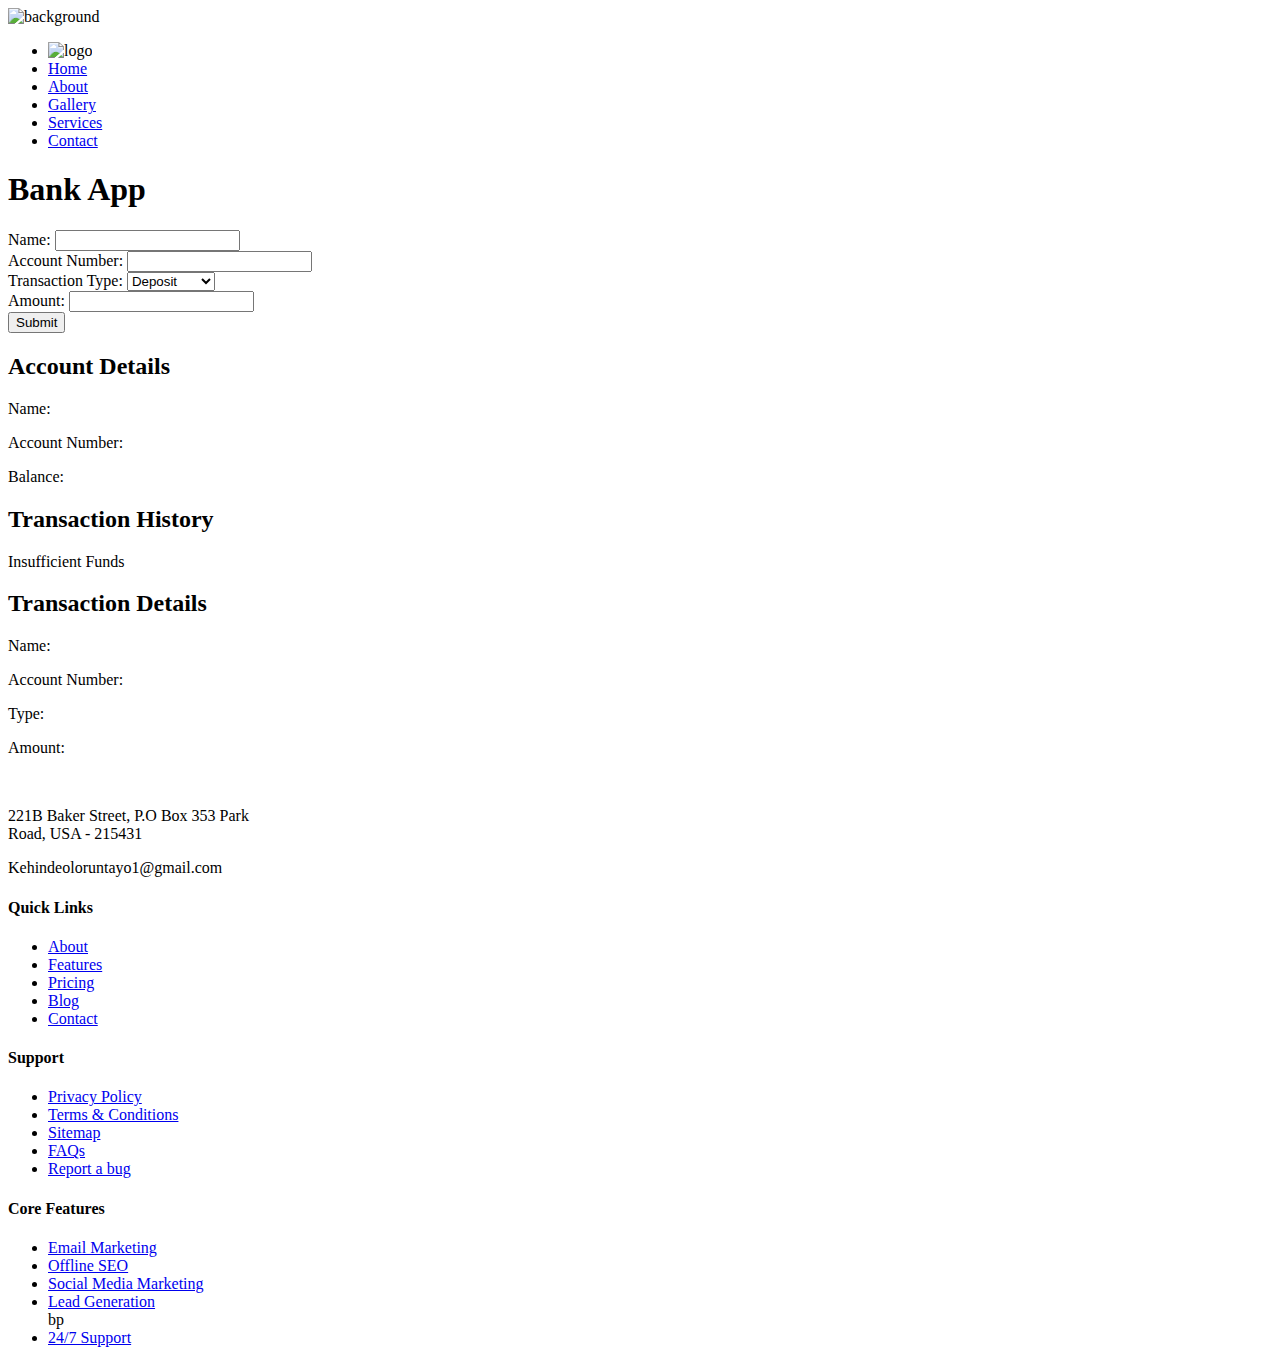
==== index.html @ 7b99bd31 "create index.html" ====
<!DOCTYPE html>
<html lang="en">

<head>
    <meta charset="UTF-8">
    <meta name="viewport" content="width=device-width, initial-scale=1.0">
    <script src="js/jquery-3.6.4.js"></script>
    <script src="js/script.js"></script>
    <link rel="stylesheet" href="css/bootstrap.min.css" type="text/css">
    <link rel="stylesheet" href="css/styles.css" type="text/css">
    <link href="vendor/bootstrap-icons/bootstrap-icons.css" rel="stylesheet">
    <link rel="icon" href="./img/logo.jpeg">
    <title>Bank Account</title>
</head>

<body>
    <div class="background">
        <img src="./img/pexels-michael-steinberg-342943.jpg" alt="background">
    </div>
    <nav id="navbar" class="navbar">
        <ul>
            <li><img src="./img/logo.jpeg" class="images" alt="logo"></li>
            <li><a class="nav-link active" href="./index.html">Home</a></li>
            <li><a class="nav-link" href="./about.html">About</a></li>
            <li><a class="nav-link" href="./gallery.html">Gallery</a></li>
            <li><a class="nav-link" href="./services.html">Services</a></li>
            <li><a class="nav-link" href="./contactus.html">Contact</a></li>
        </ul>
    </nav>
    <div class="row row-task mt-5">
        <div class="container content">
            <div class="col">
                <h1>Bank App</h1>
                <form id="bankForm">
                    <label for="name">Name:</label>
                    <input type="text" id="name" required><br>

                    <label for="accountNumber">Account Number:</label>
                    <input type="text" id="accountNumber" required><br>

                    <label for="transactionType">Transaction Type:</label>
                    <select id="transactionType" required>
                        <option value="deposit">Deposit</option>
                        <option value="withdrawal">Withdrawal</option>
                    </select><br>

                    <label for="amount">Amount:</label>
                    <input type="number" id="amount" required><br>

                    <button type="submit">Submit</button>
                </form>
            </div>
        </div>
        <div class="container Details">
            <div class="col">
                <div id="accountDetails">
                    <h2>Account Details</h2>
                    <p>Name: <span class="name"></span></p>
                    <p>Account Number: <span class="accountNumber"></span></p>
                    <p>Balance: <span class="balance"></span></p>
                </div>

                <div id="transactionHistory">
                    <h2>Transaction History</h2>
                    <ul id="transactions"></ul>
                </div>

                <div id="insufficientFundsMessage">
                    Insufficient Funds
                </div>

                <div id="transactionDetails">
                    <h2>Transaction Details</h2>
                    <p>Name: <span class="name"></span></p>
                    <p>Account Number: <span class="accountNumber"></span></p>
                    <p>Type: <span class="type"></span></p>
                    <p>Amount: <span class="amount"></span></p>
                </div>
            </div>
        </div>
    </div>
    <div class="footer-main" data-background="assets/img/shape/footer_bg.png">
        <div class="footer-area footer-padding">
            <div class="container">
                <div class="row d-flex justify-content-between">
                    <div class="col-lg-3 col-md-4 col-sm-8">
                        <div class="single-footer-caption mb-50">
                            <div class="single-footer-caption mb-30">

                                <div class="footer-logo">
                                    <a href="index.html"><img src="" alt=""></a>
                                </div>
                                <div class="footer-tittle">
                                    <div class="footer-pera">
                                        <p class="info1">221B Baker Street, P.O Box 353 Park <br> Road, USA - 215431</p>
                                        <p class="info2">Kehindeoloruntayo1@gmail.com</p>
                                    </div>
                                </div>
                                <div class="footer-social">
                                    <a href="#"><i class="bi bi-facebook"></i></a>
                                    <a href="#"><i class="bi bi-twitter"></i></a>
                                    <a href="#"><i class="bi bi-instagram"></i></a>
                                    <a href="#"><i class="bi bi-linkedin"></i></a>
                                </div>
                            </div>
                        </div>
                    </div>
                    <div class="col-lg-2 col-md-4 col-sm-5">
                        <div class="single-footer-caption mb-50">
                            <div class="footer-tittle">
                                <h4>Quick Links</h4>
                                <ul>
                                    <li><a href="about.html">About</a></li>
                                    <li><a href="about.html">Features</a></li>
                                    <li><a href="single-blog.html">Pricing</a></li>
                                    <li><a href="blog.html">Blog</a></li>
                                    <li><a href="contact.html">Contact</a></li>
                                </ul>
                            </div>
                        </div>
                    </div>
                    <div class="col-lg-2 col-md-4 col-sm-7">
                        <div class="single-footer-caption mb-50">
                            <div class="footer-tittle">
                                <h4>Support</h4>
                                <ul>
                                    <li><a href="#">Privacy Policy</a></li>
                                    <li><a href="#">Terms & Conditions</a></li>
                                    <li><a href="#"> Sitemap</a></li>
                                    <li><a href="#">FAQs</a></li>
                                    <li><a href="#">Report a bug</a></li>
                                </ul>
                            </div>
                        </div>
                    </div>
                    <div class="col-lg-3 col-md-4 col-sm-5">
                        <div class="single-footer-caption mb-50">
                            <div class="footer-tittle">
                                <h4>Core Features</h4>
                                <ul>
                                    <li><a href="#">Email Marketing</a></li>
                                    <li><a href="#"> Offline SEO</a></li>
                                    <li><a href="#">Social Media Marketing</a></li>
                                    <li><a href="#">Lead Generation</a></li>bp
                                    <li><a href="#"> 24/7 Support</a></li>
                                </ul>
                            </div>
                        </div>
                    </div>
                </div>
            </div>
        </div>
        </footer>
</body>

</html>
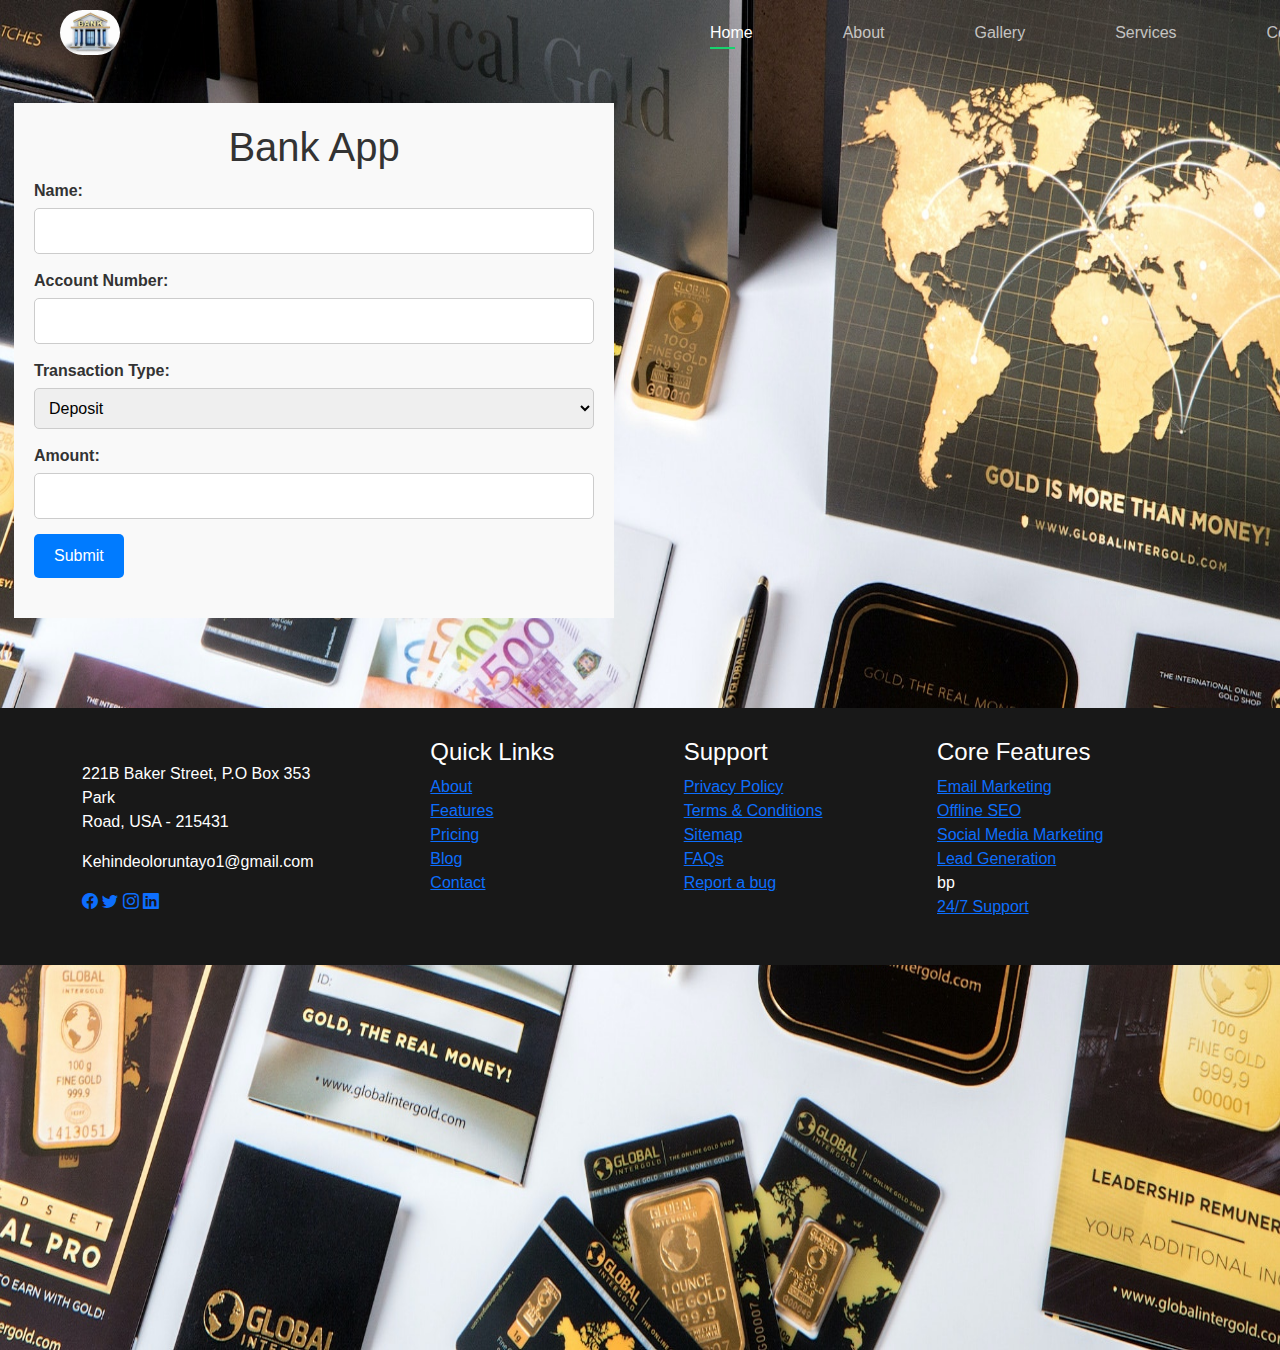
==== commit b620eb98: "edit html files" ====
--- a/index.html
+++ b/index.html
@@ -150,7 +150,7 @@
                 </div>
             </div>
         </div>
-        </footer>
+    </div>
 </body>
 
 </html>--- a/css/styles.css
+++ b/css/styles.css
@@ -0,0 +1,184 @@
+body {
+    font-family: Arial, sans-serif;
+    color: #333;
+    margin: 0;
+    padding: 0;
+}
+
+.content {
+    max-width: 600px;
+    background-color: #f9f9f9;
+    margin: 0 auto;
+    padding: 20px;
+}
+
+.navbar {
+    padding: 0;
+    margin-top: 10px;
+    margin-left: 60px;
+}
+
+.navbar ul {
+    margin: 0;
+    padding: 0;
+    display: flex;
+    list-style: none;
+    align-items: center;
+}
+
+.navbar li {
+    position: relative;
+}
+
+.navbar li+li {
+    margin-left: 90px;
+}
+
+.navbar img {
+    width: 60px;
+    margin-right: 500px;
+    border-radius: 50px;
+}
+
+.navbar a,
+.navbar a:focus {
+    display: flex;
+    align-items: center;
+    justify-content: space-between;
+    padding: 0;
+    font-family: "Poppins", sans-serif;
+    font-size: 16px;
+    font-weight: 400;
+    color: rgba(255, 255, 255, 0.7);
+    white-space: nowrap;
+    transition: 0.3s;
+}
+
+.navbar a i,
+.navbar a:focus i {
+    font-size: 12px;
+    line-height: 0;
+    margin-left: 5px;
+}
+
+.navbar a:before {
+    content: "";
+    position: absolute;
+    width: 0;
+    height: 2px;
+    bottom: -4px;
+    left: 0;
+    background-color: #18d26e;
+    visibility: hidden;
+    width: 0px;
+    transition: all 0.3s ease-in-out 0s;
+}
+
+.navbar a:hover:before,
+.navbar li:hover>a:before,
+.navbar .active:before {
+    visibility: visible;
+    width: 25px;
+}
+
+.navbar a:hover,
+.navbar .active,
+.navbar .active:focus,
+.navbar li:hover>a {
+    color: #fff;
+}
+
+.footer-main {
+    background-color: rgb(24, 24, 24);
+    margin-top: 40px;
+    padding: 30px;
+    color: #fff;
+    margin-top: 90px;
+}
+
+.background img {
+    width: 100%;
+    height: 150%;
+    background-size: cover;
+    position: absolute;
+    z-index: -1;
+    top: 0;
+}
+
+.Details {
+    max-width: 600px;
+}
+
+h1 {
+    text-align: center;
+}
+
+form {
+    margin-bottom: 20px;
+}
+
+label {
+    display: block;
+    margin-bottom: 5px;
+    font-weight: bold;
+}
+
+input[type="text"],
+input[type="number"],
+input[type="date"],
+input[type="time"],
+select {
+    width: 100%;
+    padding: 10px;
+    margin-bottom: 15px;
+    border: 1px solid #ccc;
+    border-radius: 5px;
+}
+
+button {
+    background-color: #007bff;
+    color: #fff;
+    padding: 10px 20px;
+    border: none;
+    border-radius: 5px;
+    cursor: pointer;
+}
+
+button:hover {
+    background-color: #0056b3;
+}
+
+#accountDetails,
+#transactionHistory,
+#insufficientFundsMessage,
+#transactionDetails {
+    background-color: #f1f1f1;
+    padding: 15px;
+    border-radius: 5px;
+    margin-bottom: 20px;
+    display: none;
+}
+
+#insufficientFundsMessage {
+    color: red;
+    font-weight: bolder;
+}
+
+#accountDetails h2,
+#transactionHistory h2,
+#transactionDetails h2 {
+    margin-top: 0;
+}
+
+ul {
+    list-style: none;
+    padding: 0;
+}
+
+#transactionHistory {
+    margin-bottom: 5px;
+}
+
+#transactionHistory li::before {
+    content: "• ";
+}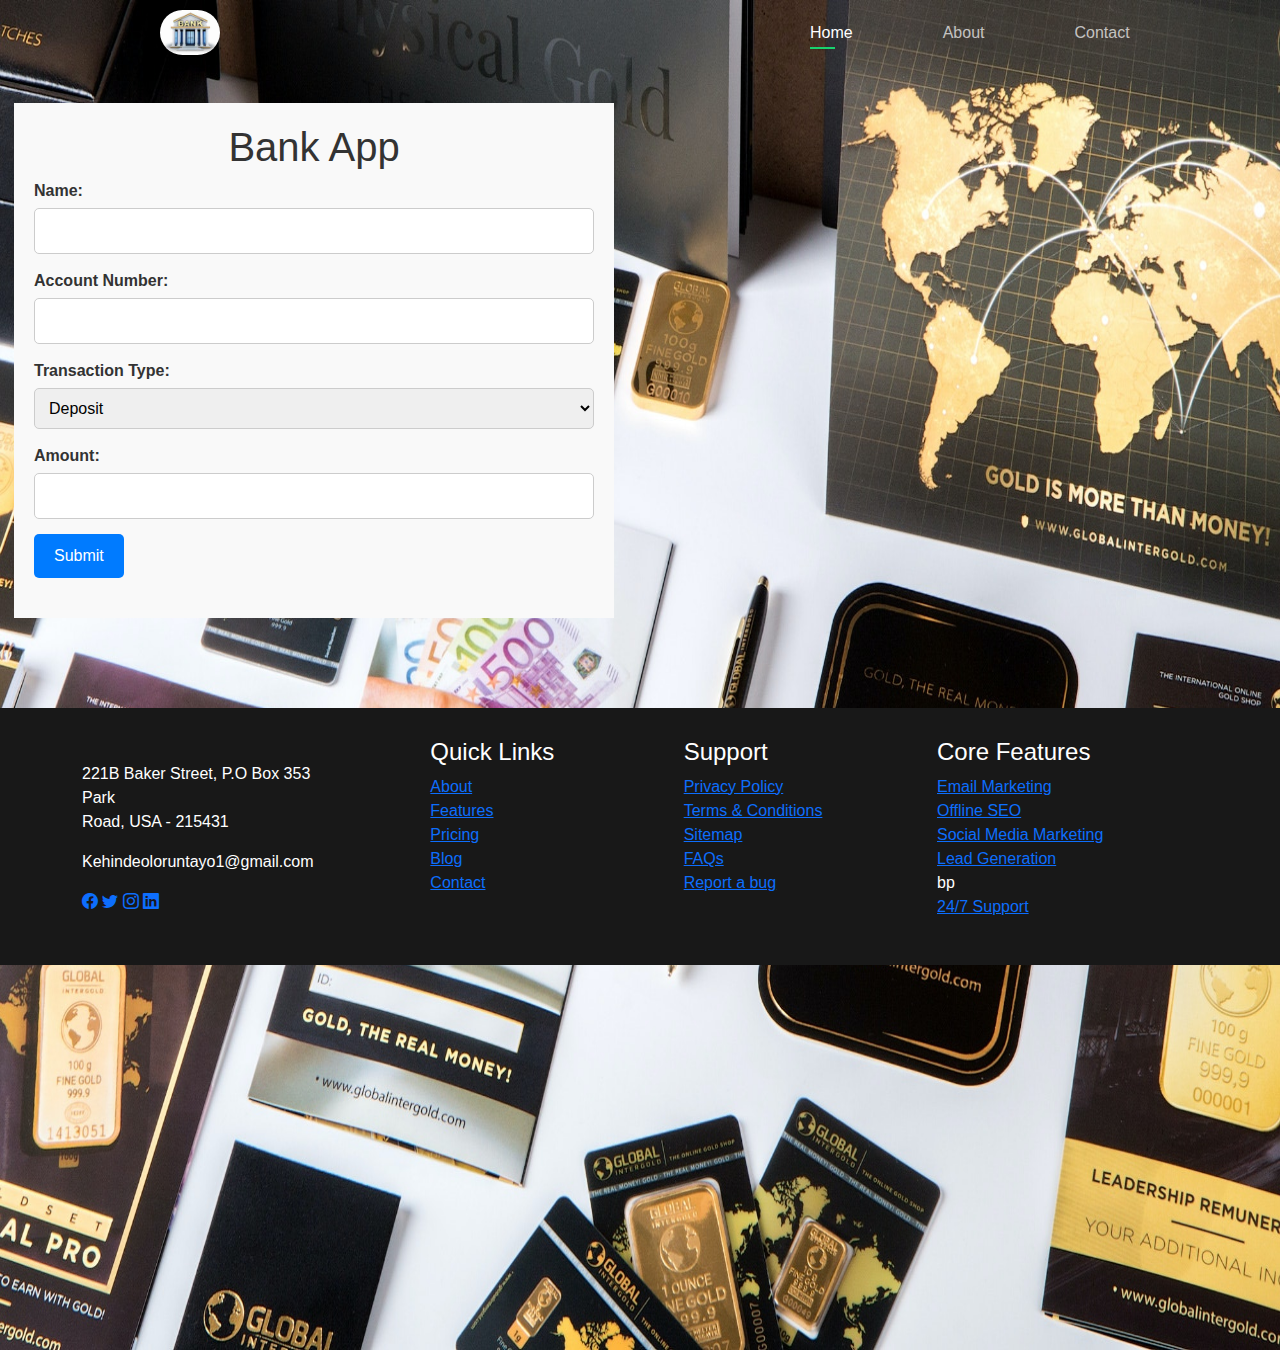
==== commit da5c33ec: "make changes to my html file" ====
--- a/index.html
+++ b/index.html
@@ -22,8 +22,6 @@
             <li><img src="./img/logo.jpeg" class="images" alt="logo"></li>
             <li><a class="nav-link active" href="./index.html">Home</a></li>
             <li><a class="nav-link" href="./about.html">About</a></li>
-            <li><a class="nav-link" href="./gallery.html">Gallery</a></li>
-            <li><a class="nav-link" href="./services.html">Services</a></li>
             <li><a class="nav-link" href="./contactus.html">Contact</a></li>
         </ul>
     </nav>
--- a/css/styles.css
+++ b/css/styles.css
@@ -15,7 +15,7 @@
 .navbar {
     padding: 0;
     margin-top: 10px;
-    margin-left: 60px;
+    margin-left: 160px;
 }
 
 .navbar ul {
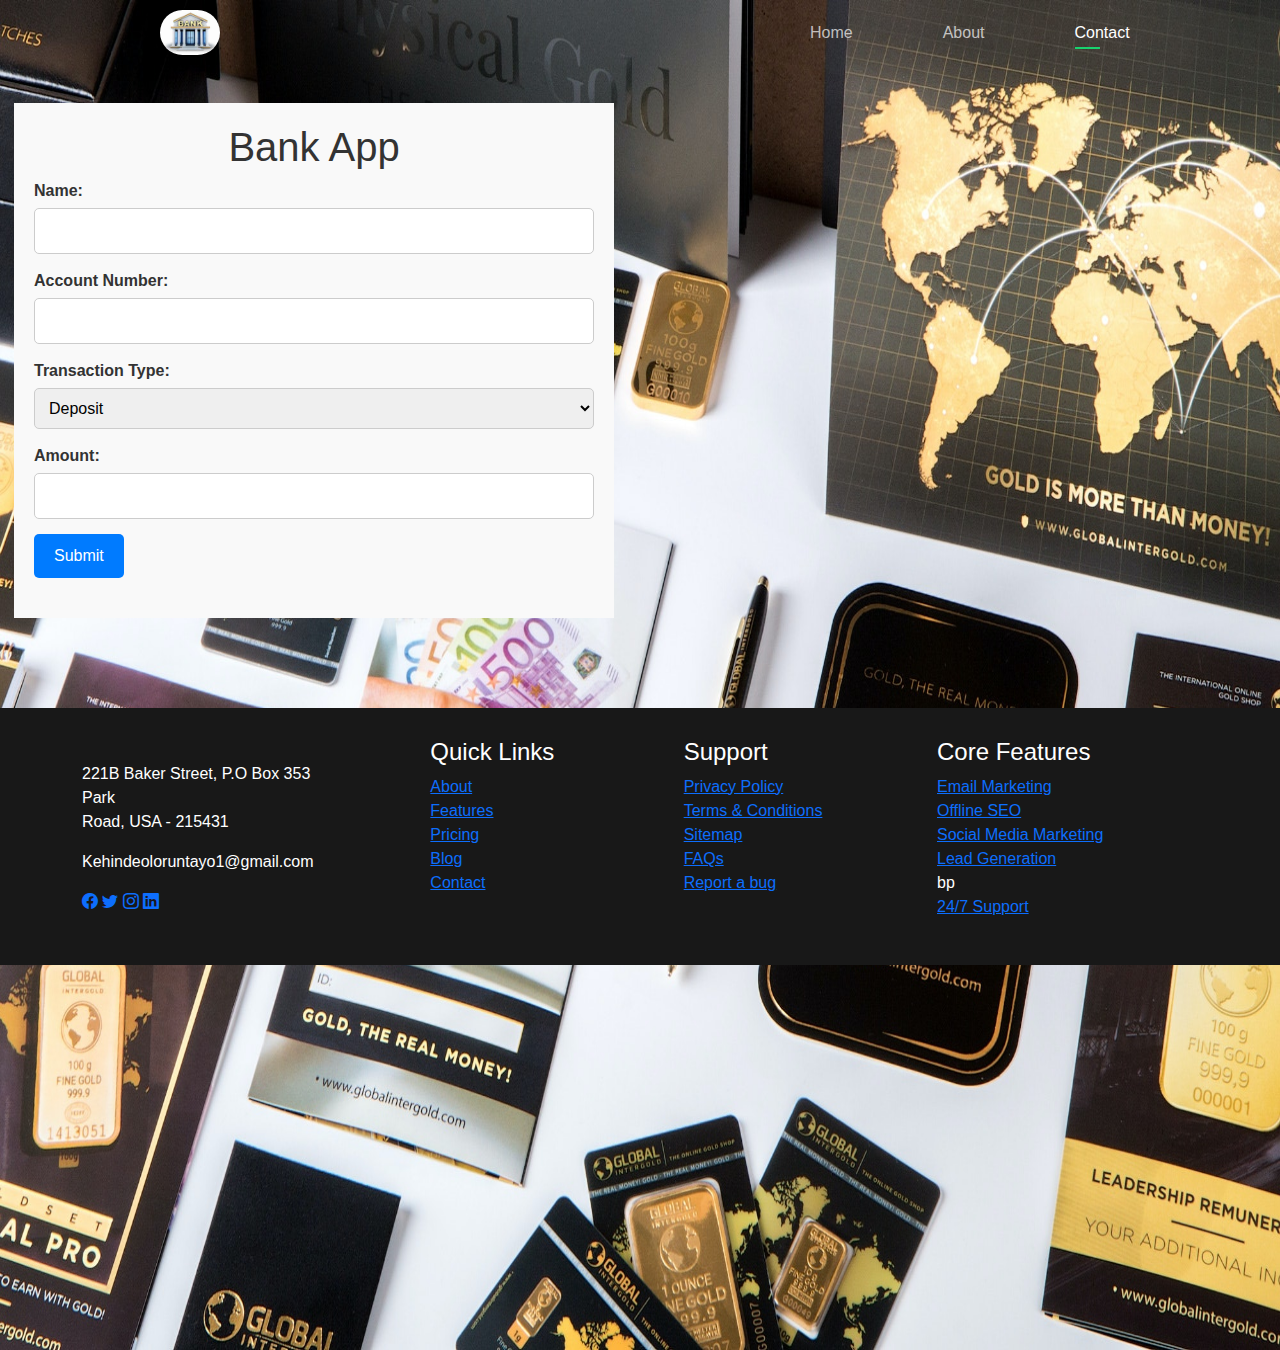
==== commit eb6a22af: "make changes to my html files" ====
--- a/index.html
+++ b/index.html
@@ -20,9 +20,9 @@
     <nav id="navbar" class="navbar">
         <ul>
             <li><img src="./img/logo.jpeg" class="images" alt="logo"></li>
-            <li><a class="nav-link active" href="./index.html">Home</a></li>
+            <li><a class="nav-link" href="./index.html">Home</a></li>
             <li><a class="nav-link" href="./about.html">About</a></li>
-            <li><a class="nav-link" href="./contactus.html">Contact</a></li>
+            <li><a class="nav-link active" href="./contactus.html">Contact</a></li>
         </ul>
     </nav>
     <div class="row row-task mt-5">
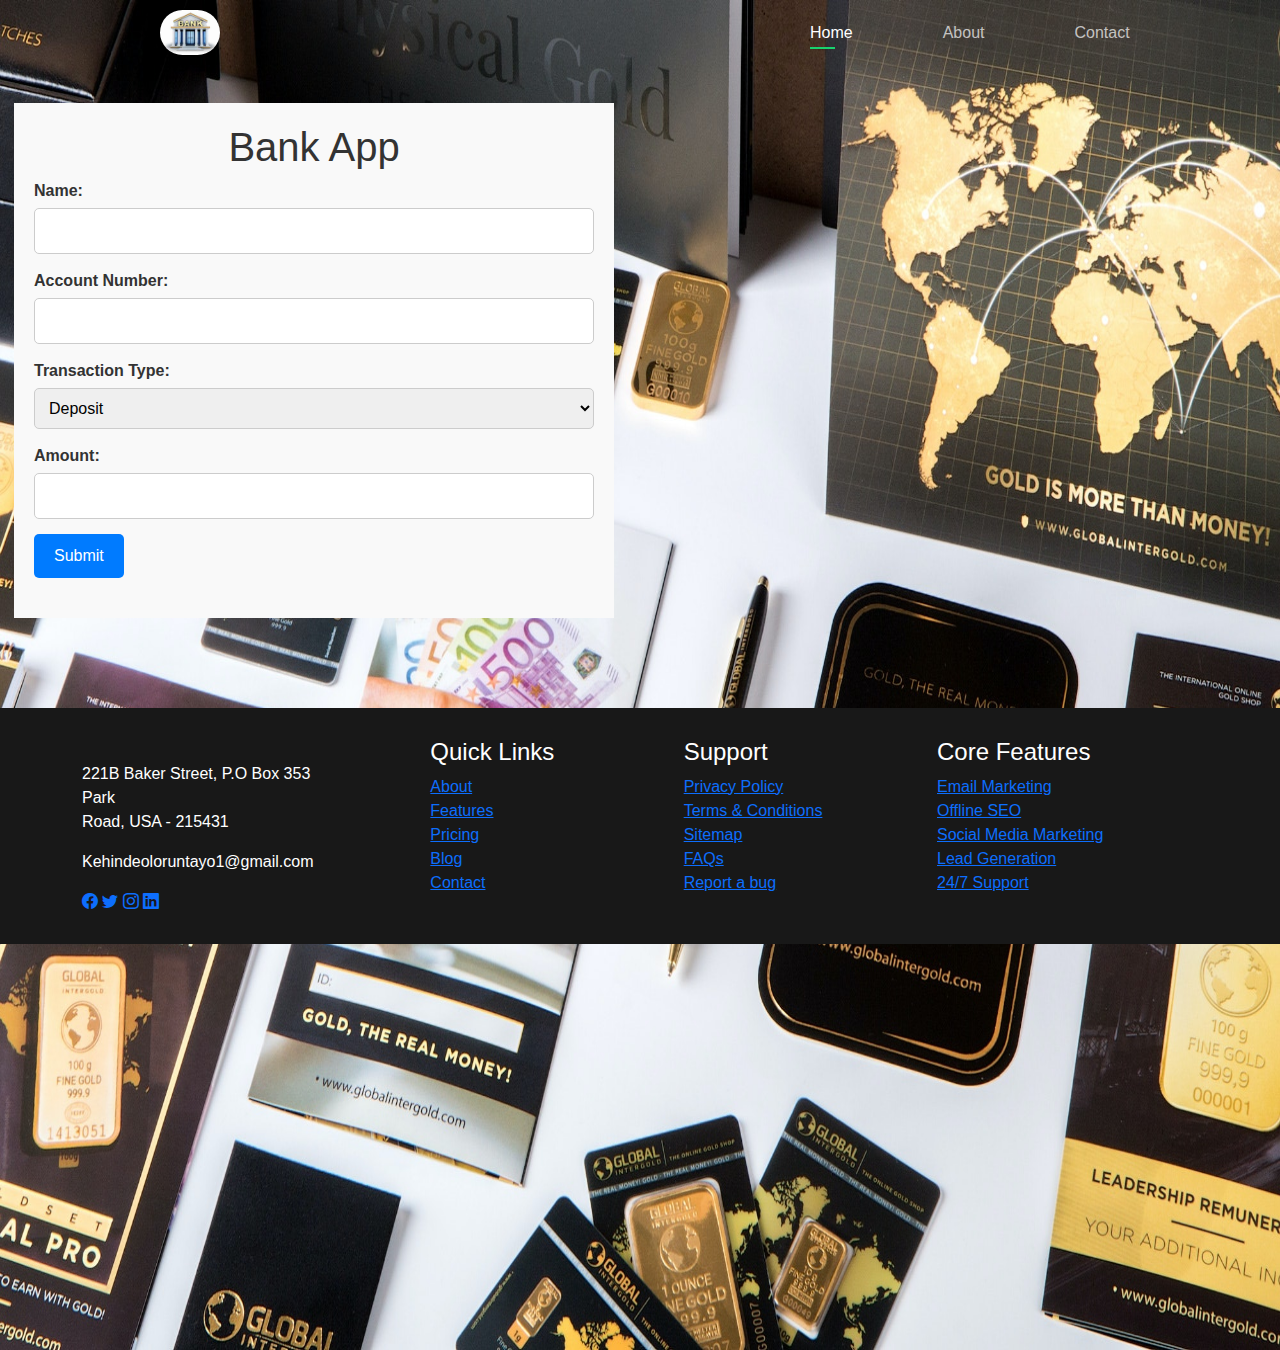
==== commit 02a25a4c: "edit html file" ====
--- a/index.html
+++ b/index.html
@@ -20,9 +20,9 @@
     <nav id="navbar" class="navbar">
         <ul>
             <li><img src="./img/logo.jpeg" class="images" alt="logo"></li>
-            <li><a class="nav-link" href="./index.html">Home</a></li>
+            <li><a class="nav-link active" href="./index.html">Home</a></li>
             <li><a class="nav-link" href="./about.html">About</a></li>
-            <li><a class="nav-link active" href="./contactus.html">Contact</a></li>
+            <li><a class="nav-link" href="./contactus.html">Contact</a></li>
         </ul>
     </nav>
     <div class="row row-task mt-5">
@@ -139,7 +139,7 @@
                                     <li><a href="#">Email Marketing</a></li>
                                     <li><a href="#"> Offline SEO</a></li>
                                     <li><a href="#">Social Media Marketing</a></li>
-                                    <li><a href="#">Lead Generation</a></li>bp
+                                    <li><a href="#">Lead Generation</a></li>
                                     <li><a href="#"> 24/7 Support</a></li>
                                 </ul>
                             </div>
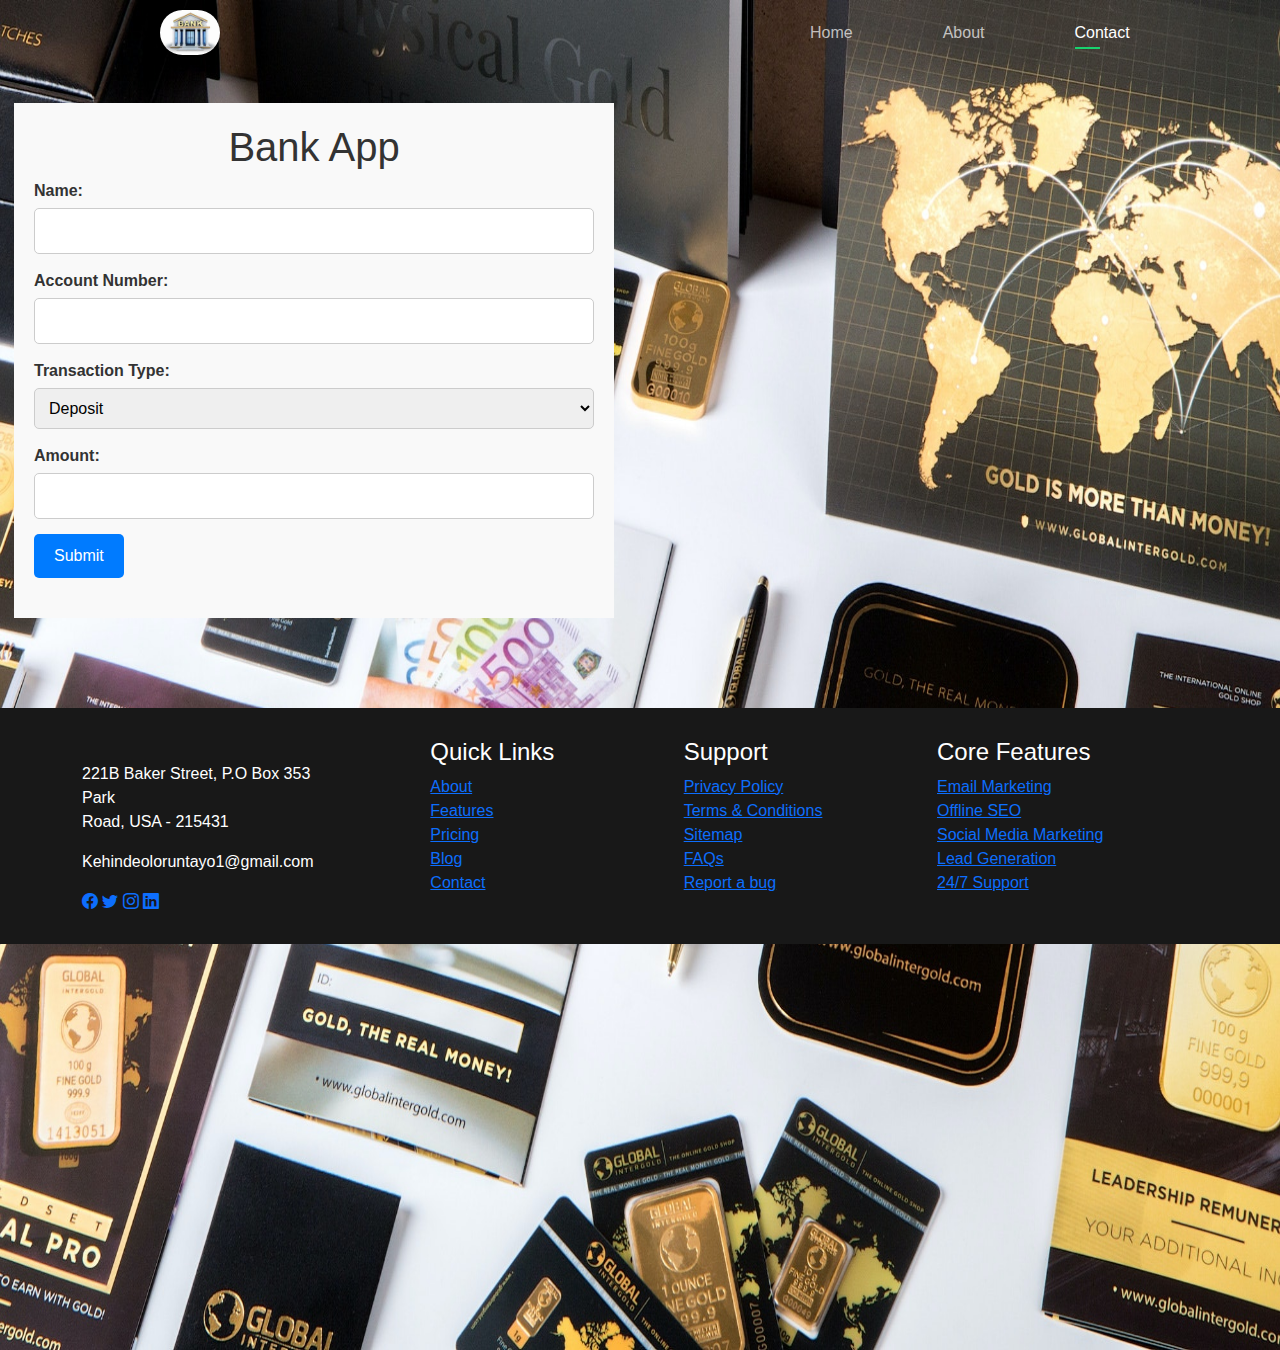
==== commit a596de4e: "edit html file" ====
--- a/index.html
+++ b/index.html
@@ -20,9 +20,9 @@
     <nav id="navbar" class="navbar">
         <ul>
             <li><img src="./img/logo.jpeg" class="images" alt="logo"></li>
-            <li><a class="nav-link active" href="./index.html">Home</a></li>
+            <li><a class="nav-link" href="./index.html">Home</a></li>
             <li><a class="nav-link" href="./about.html">About</a></li>
-            <li><a class="nav-link" href="./contactus.html">Contact</a></li>
+            <li><a class="nav-link active" href="./contactus.html">Contact</a></li>
         </ul>
     </nav>
     <div class="row row-task mt-5">
